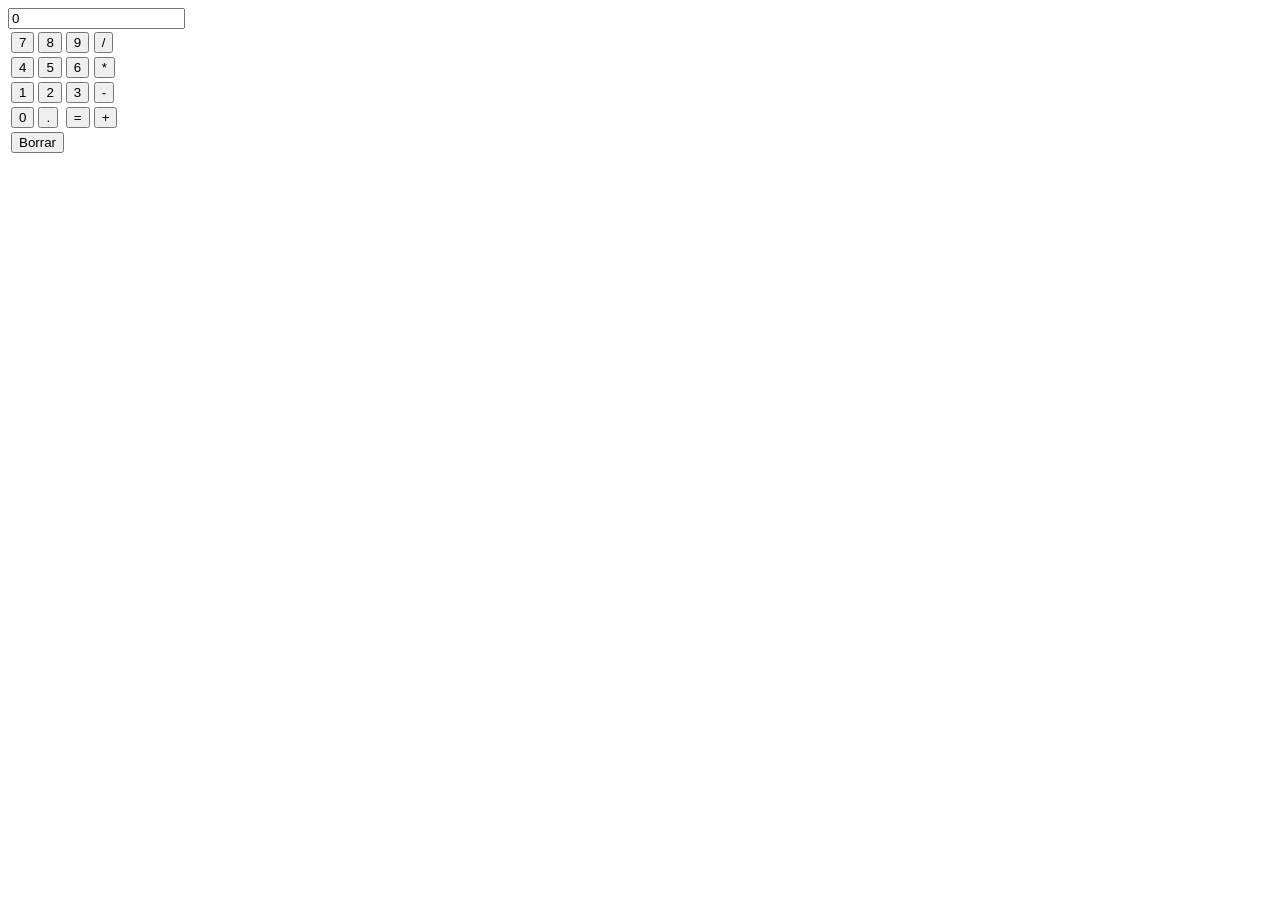
==== calculadora.html @ ee262638 "damos calculadora en clase" ====
<!DOCTYPE html>
<html lang="es">
<head>
    <meta charset="UTF-8">
    <meta name="viewport" content="width=device-width, initial-scale=1.0">
    <script src="js/calculador.js"></script>
</head>
<body>
    <table class="tabla">
        <thead>
            <input type="text" id="pantalla" value="0" readonly >
        </thead> 
        <tbody>
            <tr>
                <td><button onclick="escribir('7')">7</button></td>
                <td><button onclick="escribir('8')">8</button></td>
                <td><button onclick="escribir('9')">9</button></td>
                <td><button onclick="escribir('/')">/</button></td>
            </tr>
            <tr>
                <td><button onclick="escribir('4')">4</button></td>
                <td><button onclick="escribir('5')">5</button></td>
                <td><button onclick="escribir('6')">6</button></td>
                <td><button onclick="escribir('*')">*</button></td>
            </tr>
            <tr>
                <td><button onclick="escribir('1')">1</button></td>
                <td><button onclick="escribir('2')">2</button></td>
                <td><button onclick="escribir('3')">3</button></td>
                <td><button onclick="escribir('-')">-</button></td>
            </tr>
            <tr>
                <td><button onclick="escribir('0')">0</button></td>
                <td><button onclick="escribir('.')">.</button></td>
                <td><button onclick="escribir('=')">=</button></td>
                <td><button onclick="escribir('+')">+</button></td>
            </tr>
            <tr>
                <td colspan="4"><button>Borrar</button></td>
            </tr>
        </tbody>
    </table>
</body>
</html>
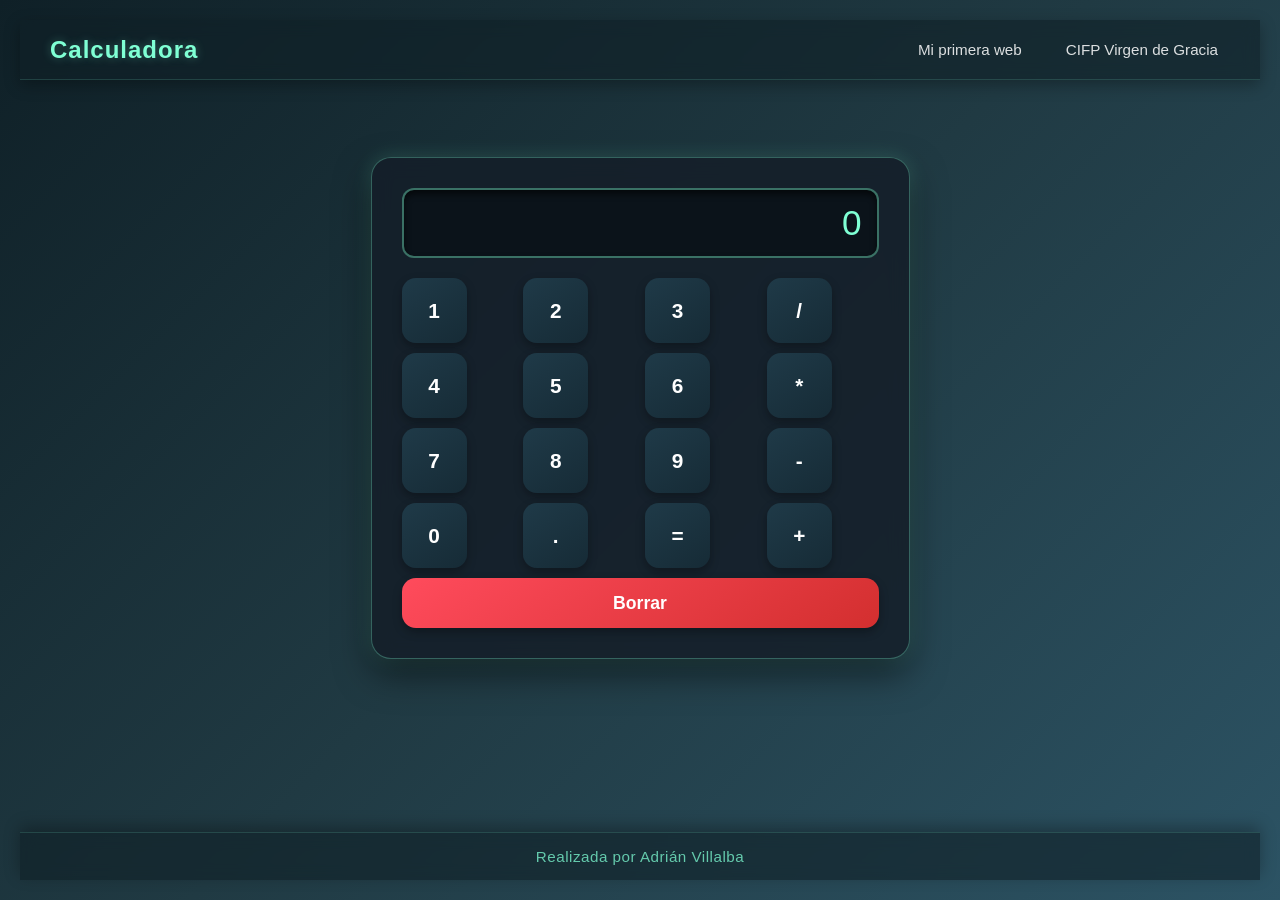
==== commit a2b95648: "CAMBIOS DE CARPETA, MODIFICACIONES, CALCULADORA" ====
--- a/calculadora.html
+++ b/calculadora.html
@@ -1,44 +1,60 @@
-<!DOCTYPE html>
+<!doctype html>
 <html lang="es">
-<head>
-    <meta charset="UTF-8">
-    <meta name="viewport" content="width=device-width, initial-scale=1.0">
-    <script src="js/calculador.js"></script>
-</head>
-<body>
+  <head>
+    <meta charset="UTF-8" />
+    <meta name="viewport" content="width=device-width, initial-scale=1.0" />
+    <script src="js/script calculador.js"></script>
+    <link rel="stylesheet" href="css/calculador.css" />
+  </head>
+  <header>
+    <h1>Calculadora</h1>
+    <nav>
+      <a class="nav-link" href="index.html" target="_blank">Mi primera web</a>
+      <a class="nav-link" href="https://cifpvirgendegracia.com" target="_blank">CIFP Virgen de Gracia</a>
+    </nav>
+  </header>
+  <body>
     <table class="tabla">
-        <thead>
-            <input type="text" id="pantalla" value="0" readonly >
-        </thead> 
-        <tbody>
-            <tr>
-                <td><button onclick="escribir('7')">7</button></td>
-                <td><button onclick="escribir('8')">8</button></td>
-                <td><button onclick="escribir('9')">9</button></td>
-                <td><button onclick="escribir('/')">/</button></td>
-            </tr>
-            <tr>
-                <td><button onclick="escribir('4')">4</button></td>
-                <td><button onclick="escribir('5')">5</button></td>
-                <td><button onclick="escribir('6')">6</button></td>
-                <td><button onclick="escribir('*')">*</button></td>
-            </tr>
-            <tr>
-                <td><button onclick="escribir('1')">1</button></td>
-                <td><button onclick="escribir('2')">2</button></td>
-                <td><button onclick="escribir('3')">3</button></td>
-                <td><button onclick="escribir('-')">-</button></td>
-            </tr>
-            <tr>
-                <td><button onclick="escribir('0')">0</button></td>
-                <td><button onclick="escribir('.')">.</button></td>
-                <td><button onclick="escribir('=')">=</button></td>
-                <td><button onclick="escribir('+')">+</button></td>
-            </tr>
-            <tr>
-                <td colspan="4"><button>Borrar</button></td>
-            </tr>
-        </tbody>
+      <thead>
+        <tr>
+          <td colspan="4">
+            <input type="text" id="pantalla" value="0" readonly />
+          </td>
+        </tr>
+      </thead>
+      <tbody>
+        <tr>
+          <td><button onclick="escribir('1')">1</button></td>
+          <td><button onclick="escribir('2')">2</button></td>
+          <td><button onclick="escribir('3')">3</button></td>
+          <td><button onclick="escribir('/')">/</button></td>
+        </tr>
+        <tr>
+          <td><button onclick="escribir('4')">4</button></td>
+          <td><button onclick="escribir('5')">5</button></td>
+          <td><button onclick="escribir('6')">6</button></td>
+          <td><button onclick="escribir('*')">*</button></td>
+        </tr>
+        <tr>
+          <td><button onclick="escribir('7')">7</button></td>
+          <td><button onclick="escribir('8')">8</button></td>
+          <td><button onclick="escribir('9')">9</button></td>
+          <td><button onclick="escribir('-')">-</button></td>
+        </tr>
+        <tr>
+          <td><button onclick="escribir('0')">0</button></td>
+          <td><button onclick="escribir('.')">.</button></td>
+          <td><button onclick="escribir('=')">=</button></td>
+          <td><button onclick="escribir('+')">+</button></td>
+        </tr>
+        <tr>
+          <td colspan="4"><button onclick="borrar()">Borrar</button></td>
+        </tr>
+      </tbody>
     </table>
-</body>
-</html>+  </body>
+  <br />
+  <footer>
+    <p>Realizada por Adrián Villalba</p>
+  </footer>
+</html>
--- a/css/calculador.css
+++ b/css/calculador.css
@@ -0,0 +1,157 @@
+* {
+  box-sizing: border-box;
+  margin: 0;
+  padding: 0;
+  font-family: 'Segoe UI', Tahoma, Geneva, Verdana, sans-serif;
+}
+header {
+  width: 100%;
+  padding: 15px 30px;
+  display: flex;
+  justify-content: space-between;
+  align-items: center;
+  background: rgba(15, 32, 39, 0.6); /* Fondo semitransparente oscuro */
+  backdrop-filter: blur(8px); /* Efecto cristal borroso */
+  border-bottom: 1px solid rgba(127, 255, 212, 0.15); /* Línea sutil inferior */
+  box-shadow: 0 5px 15px rgba(0, 0, 0, 0.3);
+}
+
+
+header h1 {
+  color: #7fffd4; /* Aquamarine brillante */
+  font-size: 1.5rem;
+  font-weight: 600;
+  letter-spacing: 1px;
+  text-shadow: 0 0 10px rgba(127, 255, 212, 0.3);
+}
+
+/* Contenedor de los enlaces */
+header nav {
+  display: flex;
+  gap: 20px; /* Espacio automático entre los dos enlaces */
+}
+
+/* Estilo para los enlaces con la clase .nav-link */
+header .nav-link {
+  color: rgba(255, 255, 255, 0.85);
+  text-decoration: none;
+  font-size: 0.95rem;
+  font-weight: 500;
+  padding: 6px 12px;
+  border-radius: 8px;
+  transition: all 0.2s ease;
+}
+
+/* Efecto al pasar el ratón (hover) sobre los enlaces */
+header .nav-link:hover {
+  color: #0b131a;
+  background-color: #7fffd4; /* Fondo aquamarine al pasar el cursor */
+  box-shadow: 0 0 12px rgba(127, 255, 212, 0.6);
+}
+
+body {
+  display: flex;
+  justify-content: space-between;
+  align-items: center;
+  min-height: 100vh;
+  background: linear-gradient(135deg, #0f2027, #203a43, #2c5364);
+  flex-direction: column;
+  padding: 20px;
+}
+
+
+.tabla {
+  background: rgba(20, 30, 40, 0.85);
+  backdrop-filter: blur(10px);
+  border-radius: 20px;
+  padding: 20px;
+  box-shadow: 0 15px 35px rgba(0, 0, 0, 0.5), 
+              0 0 20px rgba(127, 255, 212, 0.2);
+  border: 1px solid rgba(127, 255, 212, 0.3);
+  border-spacing: 10px; /* Espacio entre celdas de la tabla */
+}
+
+
+#pantalla {
+  width: 100%;
+  height: 70px;
+  background: #0b131a;
+  color: #7fffd4; 
+  font-size: 2.2rem;
+  text-align: right;
+  padding: 0 15px;
+  border: 2px solid rgba(127, 255, 212, 0.4);
+  border-radius: 12px;
+  outline: none;
+  box-shadow: inset 0 4px 6px rgba(0, 0, 0, 0.6);
+  margin-bottom: 10px;
+}
+
+
+.tabla button {
+  width: 65px;
+  height: 65px;
+  border: none;
+  border-radius: 14px;
+  font-size: 1.3rem;
+  font-weight: 600;
+  cursor: pointer;
+  background: linear-gradient(145deg, #1f3a48, #162b36);
+  color: #ffffff;
+  box-shadow: 0 4px 10px rgba(0, 0, 0, 0.3);
+  transition: all 0.2s ease;
+}
+
+.tabla button:hover {
+  background: linear-gradient(145deg, #7fffd4, #48d1cc);
+  color: #0b131a;
+  box-shadow: 0 0 15px rgba(127, 255, 212, 0.6);
+  transform: translateY(-2px);
+}
+
+
+.tabla button:active {
+  transform: translateY(1px);
+  box-shadow: 0 2px 5px rgba(0, 0, 0, 0.3);
+}
+
+
+.tabla tr:last-child button {
+  width: 100%;
+  height: 50px;
+  background: linear-gradient(145deg, #ff4b5c, #d32f2f);
+  color: white;
+  font-size: 1.1rem;
+}
+
+.tabla tr:last-child button:hover {
+  background: linear-gradient(145deg, #ff6b7b, #f44336);
+  box-shadow: 0 0 15px rgba(255, 75, 92, 0.6);
+  color: white;
+
+}
+
+footer {
+  width: 100%;
+  text-align: center;
+  padding: 15px 0;
+  color: rgba(127, 255, 212, 0.75); /* Aquamarine suave */
+  font-size: 0.95rem;
+  letter-spacing: 0.5px;
+  background: rgba(15, 32, 39, 0.6); /* Fondo semitransparente oscuro */
+  backdrop-filter: blur(8px); /* Efecto cristal borroso */
+  border-top: 1px solid rgba(127, 255, 212, 0.15); /* Línea sutil superior */
+  box-shadow: 0 -5px 15px rgba(0, 0, 0, 0.3);
+}
+
+footer a {
+  color: #7fffd4;
+  text-decoration: none;
+  font-weight: 600;
+  transition: color 0.2s ease, text-shadow 0.2s ease;
+}
+
+footer a:hover {
+  color: #ffffff;
+  text-shadow: 0 0 10px rgba(127, 255, 212, 0.8);
+}
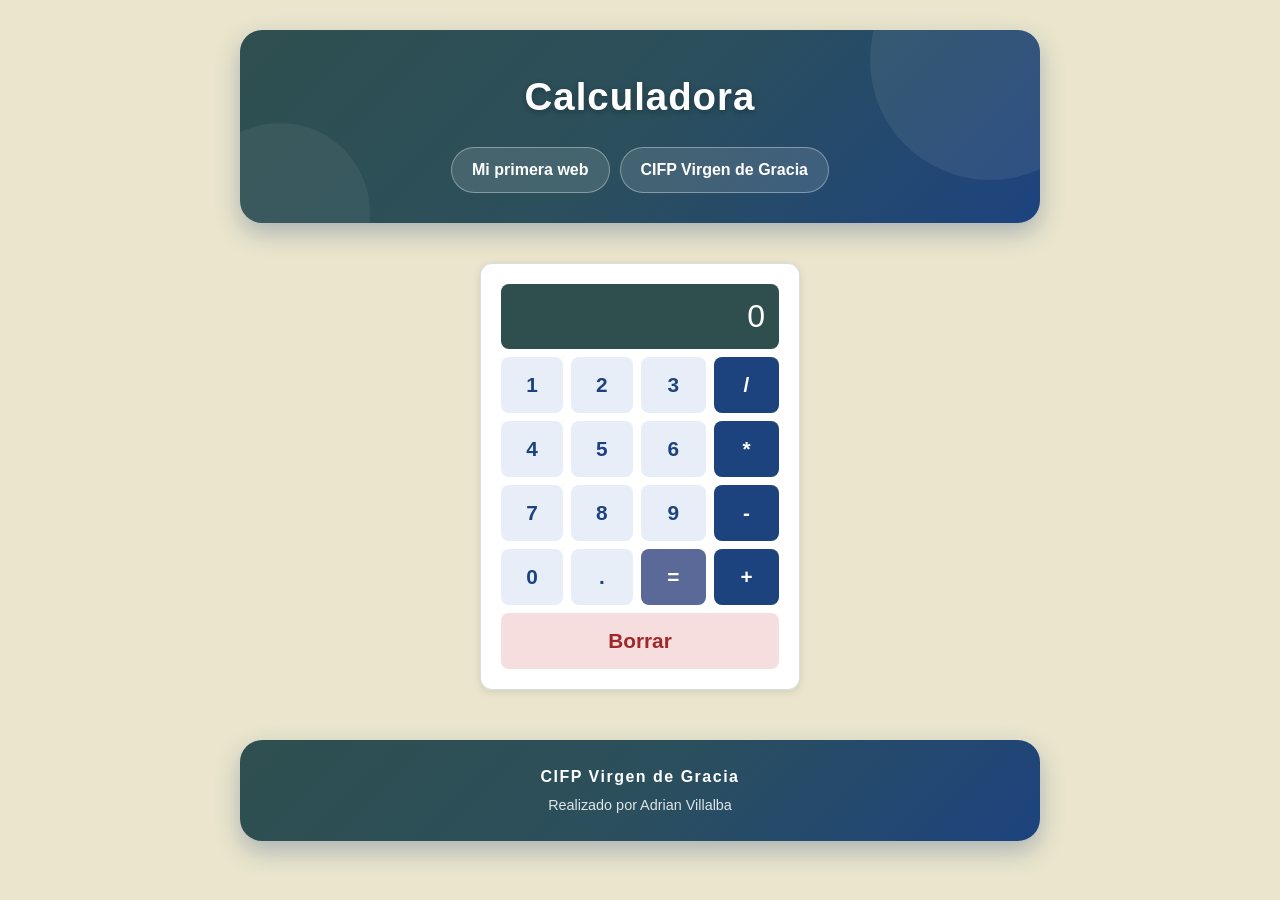
==== commit 4afe84df: "retoques estilos, calculadora, comun" ====
--- a/calculadora.html
+++ b/calculadora.html
@@ -3,17 +3,19 @@
   <head>
     <meta charset="UTF-8" />
     <meta name="viewport" content="width=device-width, initial-scale=1.0" />
-    <script src="js/script calculador.js"></script>
-    <link rel="stylesheet" href="css/calculador.css" />
+    <title>Calculadora</title>
+    <script src="js/script calculadora.js"></script>
+    <link rel="stylesheet" href="css/estilo calculadora.css" />
   </head>
-  <header>
-    <h1>Calculadora</h1>
-    <nav>
-      <a class="nav-link" href="index.html" target="_blank">Mi primera web</a>
-      <a class="nav-link" href="https://cifpvirgendegracia.com" target="_blank">CIFP Virgen de Gracia</a>
-    </nav>
-  </header>
   <body>
+    <header>
+      <h1>Calculadora</h1>
+      <nav>
+        <a class="nav-link" href="index.html">Mi primera web</a>
+        <a class="nav-link" href="https://cifpvirgendegracia.com" target="_blank">CIFP Virgen de Gracia</a>
+      </nav>
+    </header>
+
     <table class="tabla">
       <thead>
         <tr>
@@ -44,7 +46,7 @@
         <tr>
           <td><button onclick="escribir('0')">0</button></td>
           <td><button onclick="escribir('.')">.</button></td>
-          <td><button onclick="escribir('=')">=</button></td>
+          <td><button onclick="calcular()">=</button></td>
           <td><button onclick="escribir('+')">+</button></td>
         </tr>
         <tr>
@@ -52,9 +54,10 @@
         </tr>
       </tbody>
     </table>
+
+		<footer class="FOOTER">
+        <p>CIFP Virgen de Gracia</p>
+        <p>Realizado por Adrian Villalba</p>
+		</footer>
   </body>
-  <br />
-  <footer>
-    <p>Realizada por Adrián Villalba</p>
-  </footer>
 </html>
--- a/css/estilo calculadora.css
+++ b/css/estilo calculadora.css
@@ -0,0 +1,191 @@
+body {
+  font-family: Arial, Helvetica, sans-serif;
+  background-color: hsl(50, 42%, 86%);
+  color: #333333;
+  line-height: 1.6;
+  max-width: 800px;
+  margin: 0 auto;
+  padding: 30px 20px;
+}
+
+header {
+    position: relative;
+    overflow: hidden;
+    text-align: center;
+    background: linear-gradient(135deg, #2f4f4f 0%, #2b4f5c 50%, #1d437f 100%);
+    color: white;
+    padding: 36px 30px 30px;
+    display: flex;
+    flex-direction: column;
+    align-items: center;
+    border-radius: 22px;
+    box-shadow: 0 10px 25px rgba(29, 67, 127, 0.3);
+    margin-bottom: 40px;
+}
+
+header::before {
+    content: "";
+    position: absolute;
+    top: -90px;
+    right: -70px;
+    width: 240px;
+    height: 240px;
+    border-radius: 50%;
+    background: rgba(255, 255, 255, 0.07);
+}
+
+header::after {
+    content: "";
+    position: absolute;
+    bottom: -80px;
+    left: -50px;
+    width: 180px;
+    height: 180px;
+    border-radius: 50%;
+    background: rgba(255, 255, 255, 0.06);
+}
+
+header > * {
+    position: relative;
+    z-index: 1;
+}
+
+header h1 {
+    margin: 0 0 20px 0;
+    padding: 0;
+    border: none;
+    color: white;
+    font-size: 2.4rem;
+    letter-spacing: 1px;
+    text-shadow: 0 2px 6px rgba(0, 0, 0, 0.3);
+}
+
+nav {
+    display: flex;
+    flex-wrap: wrap;
+    justify-content: center;
+    gap: 10px;
+}
+
+nav a {
+    display: inline-block;
+    padding: 9px 20px;
+    background-color: rgba(255, 255, 255, 0.12);
+    color: white;
+    font-weight: 600;
+    text-decoration: none;
+    border: 1px solid rgba(255, 255, 255, 0.35);
+    border-radius: 999px;
+    transition: background-color 0.2s, color 0.2s, transform 0.2s;
+}
+
+nav a:hover {
+    background-color: white;
+    color: #1d437f;
+    transform: translateY(-3px);
+}
+.nav-link:hover {
+  background-color: white;
+  color: darkslategray;
+}
+
+.tabla {
+  width: 320px;
+  margin: 0 auto;
+  padding: 12px;
+  background-color: white;
+  border: 1px solid #d9dee5;
+  border-radius: 12px;
+  box-shadow: 0 2px 8px rgba(0, 0, 0, 0.1);
+  border-collapse: separate;
+  border-spacing: 8px;
+}
+
+.tabla td {
+  padding: 0;
+}
+
+#pantalla {
+  width: 100%;
+  box-sizing: border-box;
+  padding: 14px;
+  background-color: darkslategray;
+  color: white;
+  font-size: 2rem;
+  text-align: right;
+  border: none;
+  border-radius: 8px;
+}
+
+.tabla button {
+  width: 100%;
+  padding: 16px 0;
+  background-color: #e8eef8;
+  color: #1d437f;
+  font-size: 1.3rem;
+  font-weight: bold;
+  border: none;
+  border-radius: 8px;
+  cursor: pointer;
+  transition: background-color 0.2s, transform 0.1s;
+}
+
+.tabla button:hover {
+  background-color: #cfd9ee;
+}
+
+.tabla button:active {
+  transform: scale(0.95);
+}
+
+tbody tr:not(:last-child) td:last-child button {
+  background-color: #1d437f;
+  color: white;
+}
+
+tbody tr:not(:last-child) td:last-child button:hover {
+  background-color: #16336a;
+}
+
+tbody tr:nth-child(4) td:nth-child(3) button {
+  background-color: #5a6997;
+  color: white;
+}
+
+tbody tr:nth-child(4) td:nth-child(3) button:hover {
+  background-color: #4a587f;
+}
+
+tbody tr:last-child button {
+  background-color: #f6dede;
+  color: #a12828;
+}
+
+tbody tr:last-child button:hover {
+  background-color: #eec3c3;
+}
+
+.FOOTER {
+    margin-top: 50px;
+    padding: 20px;
+    background: linear-gradient(135deg, #2f4f4f 0%, #2b4f5c 50%, #1d437f 100%);
+    color: white;
+    text-align: center;
+    border-radius: 22px;
+    box-shadow: 0 10px 25px rgba(29, 67, 127, 0.3);
+}
+
+.FOOTER p {
+    margin: 4px 0;
+}
+
+.FOOTER p:first-child {
+    font-weight: bold;
+    letter-spacing: 1.5px;
+}
+
+.FOOTER p:last-child {
+    font-size: 0.9rem;
+    opacity: 0.85;
+}
+
